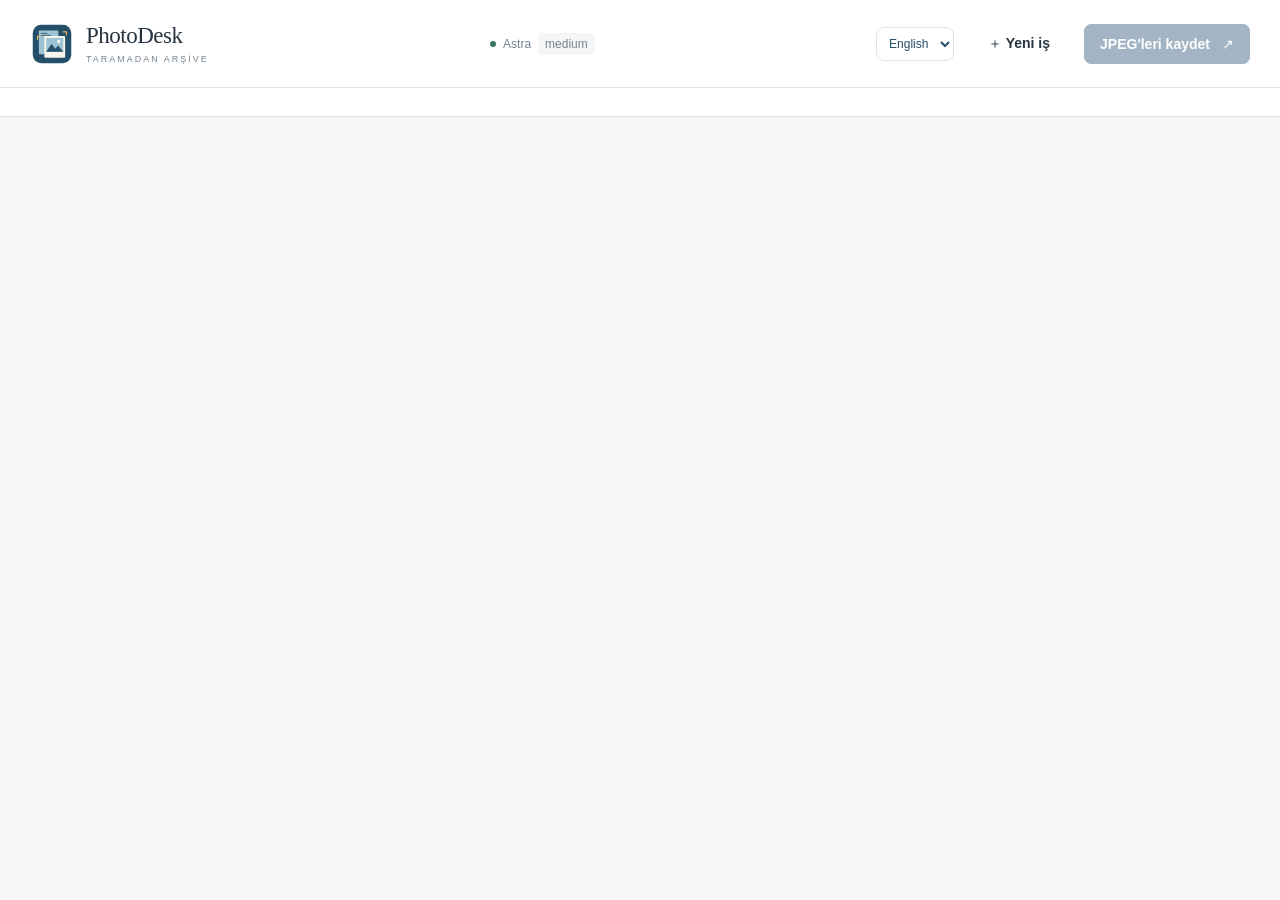
==== locales/tr/index.html @ 4e5e06ab "Release PhotoDesk 1.3 with bilingual UI and macOS icon" ====
<!doctype html><html lang="tr"><head><meta charset="utf-8"><meta name="viewport" content="width=device-width,initial-scale=1"><title>PhotoDesk</title><link rel="icon" href="/static/icon.svg" type="image/svg+xml"><link rel="stylesheet" href="/static/style.css"><script nonce="__TOKEN__">window.APP_TOKEN='__TOKEN__';window.APP_LANGUAGE='__LANG__';</script><script src="__SCRIPT__" defer></script></head><body>
<header class="topbar"><a class="brand" href="/"><img class="app-icon" src="/static/icon.svg" alt=""><span>PhotoDesk<small>TARAMADAN ARŞİVE</small></span></a><div class="top-middle" id="modelState"><span class="dot"></span>Astra <b>medium</b></div><select id="languageSelect" class="language-select" aria-label="Language / Dil"><option value="en">English</option><option value="tr">Türkçe</option></select><button id="newBatch" class="button quiet">＋ Yeni iş</button><button id="exportTop" class="button primary" disabled>JPEG'leri kaydet <span>↗</span></button></header>
<section id="processingSettings" class="settings-strip" aria-label="İşleme ayarları"></section>
<div id="jobbar" class="jobbar" hidden><span class="spinner"></span><span id="jobtext"></span><button id="cancelJob" class="button small">İptal</button></div>
<main id="app"></main><input id="fileInput" type="file" accept=".jpeg,.jpg,.png,.pdf,.tif,.tiff,.heic,.heif" multiple hidden>
<div id="toast" role="status" aria-live="polite"></div>
<dialog id="exportDialog"><form method="dialog"><button class="close" aria-label="Kapat">×</button></form><p class="eyebrow">ARŞİVE KAYDET</p><h2>Fotoğraflar yerini bulsun.</h2><p id="exportCount" class="muted"></p><label>Kayıt klasörü<input id="exportDir" type="text" spellcheck="false"></label><p class="help">Her kayıtta yeni klasör açılır. Önceki çıktılar ve orijinal taramalar korunur.</p><div id="exportResult"></div><button id="doExport" class="button primary full">Onaylı fotoğrafları kaydet</button></dialog>
<dialog id="newDialog"><form id="newForm"><button type="button" class="close" id="closeNew" aria-label="Kapat">×</button><p class="eyebrow">YENİ TARAMA İŞİ</p><h2>Bu fotoğraflara bir yer aç.</h2><label>İşin adı<input id="batchName" required placeholder="Örn. Dedemin askerlik fotoğrafları" maxlength="150"></label><button class="button primary full" type="submit">İşi oluştur</button></form></dialog>
<dialog id="apiDialog"><button class="close" id="closeApi" aria-label="Kapat">×</button><p class="eyebrow">OPENROUTER BAĞLANTISI</p><h2>API anahtarını bağla.</h2><p class="help">Anahtar yalnız bu Mac'in Anahtar Zinciri'nde saklanır. Fotoğrafları analiz ederken OpenRouter ve seçtiğin model sağlayıcısına göndeririz; kullanım OpenRouter hesabından ücretlendirilir.</p><label>API anahtarı<input id="apiKey" type="password" autocomplete="new-password" placeholder="sk-or-…" spellcheck="false"></label><p id="apiStatus" role="status" class="help"></p><div class="save-row"><button id="saveApiKey" class="button primary">Anahtarı kaydet</button><button id="testApiKey" class="button">Bağlantıyı dene</button></div><button id="deleteApiKey" class="button small danger full">Kayıtlı anahtarı sil</button><p class="help">Bağlantı testi yalnız anahtarı doğrular; fotoğraf göndermez ve model çalıştırmaz. İptal, başlamış uzak isteğin ücretini geri almayabilir.</p></dialog></body></html>
---- static/style.css ----
:root{--paper:#f4f6f8;--surface:#fff;--ink:#263441;--muted:#76838f;--line:#dce3e8;--blue:#365d7d;--blue-light:#e8f0f6;--green:#39765f;--amber:#a96b25;--red:#b54946;--shadow:0 8px 26px #19384d0a;font-family:-apple-system,BlinkMacSystemFont,'Segoe UI',sans-serif;color:var(--ink);background:var(--paper);font-size:14px}*{box-sizing:border-box}body{margin:0}button,input,select,textarea{font:inherit}button,a,input,select,textarea{outline-offset:4px}button:focus-visible,a:focus-visible,input:focus-visible,select:focus-visible,textarea:focus-visible{outline:2px solid var(--blue)}button{cursor:pointer}button:disabled{opacity:.45;cursor:wait}a{color:var(--blue)}.topbar{height:88px;background:white;border-bottom:1px solid var(--line);display:flex;align-items:center;gap:18px;padding:0 30px}.brand{display:flex;gap:12px;align-items:center;text-decoration:none;color:var(--ink);font-size:23px;font-family:Georgia,serif;letter-spacing:-.5px}.brand small{display:block;font:9px -apple-system,sans-serif;letter-spacing:2px;color:var(--muted);margin-top:5px}.mark{width:35px;height:37px;position:relative;display:block}.mark i{position:absolute;width:25px;height:30px;border:2px solid var(--blue);background:#fff;top:0;left:0;transform:rotate(-9deg)}.mark i+ i{top:6px;left:8px;transform:rotate(4deg);background:var(--blue-light)}.top-middle{margin:auto;color:var(--muted);font-size:12px;display:flex;align-items:center;gap:7px}.top-middle b{font-weight:500;background:var(--paper);padding:4px 7px;border-radius:5px}.dot{width:6px;height:6px;background:var(--green);border-radius:50%}.button{padding:11px 15px;border:1px solid var(--line);background:white;border-radius:7px;color:var(--ink);font-weight:550;display:inline-flex;align-items:center;justify-content:center;gap:12px;transition:background .15s,box-shadow .15s}.button:hover{background:#f3f6f8}.button.primary{background:var(--blue);border-color:var(--blue);color:#fff}.button.primary:hover{background:#284b68}.button.quiet{border-color:transparent}.button.small{font-size:12px;padding:7px 10px}.button.full{width:100%;margin-top:12px}.button.danger{color:var(--red)}.jobbar{display:flex;align-items:center;gap:12px;background:var(--blue-light);padding:10px 30px;min-height:46px;color:var(--blue)}.jobbar[hidden]{display:none}.jobbar.error{background:#fff0ef;color:var(--red)}.jobbar button{margin-left:auto}.spinner{width:14px;height:14px;border:2px solid #365d7d33;border-top-color:var(--blue);border-radius:50%;animation:spin 1s linear infinite}@keyframes spin{to{transform:rotate(360deg)}}.workspace{display:grid;grid-template-columns:242px minmax(360px,1fr) 320px;min-height:calc(100vh - 88px)}.sidebar{background:#f9fafb;border-right:1px solid var(--line);padding:23px 17px}.eyebrow{font-size:10px;letter-spacing:1.7px;font-weight:600;color:var(--muted);margin:0 0 10px}.batch-select{width:100%;background:transparent;border:0;border-bottom:1px solid var(--line);padding:0 0 14px;font-size:15px;font-weight:600;border-radius:0;margin-bottom:25px}.section-heading{display:flex;align-items:center;justify-content:space-between;margin-bottom:12px}.section-heading h3{font-size:13px;margin:0}.counter{font:11px ui-monospace,monospace;background:#eaf0f3;padding:3px 7px;border-radius:4px;color:var(--muted)}.drop-small{border:1px dashed #b5c5d0;border-radius:7px;padding:16px 10px;color:var(--blue);text-align:center;margin-bottom:16px;cursor:pointer;font-size:12px;background:#f1f6f9}.drop-small:hover,.dragover{background:#dfeaf2!important;border-color:var(--blue)!important}.scan-item{display:grid;grid-template-columns:48px 1fr;gap:11px;padding:10px 8px;border:1px solid transparent;border-radius:7px;cursor:pointer;margin-bottom:7px;position:relative}.scan-item.active{background:#e8eff5;border-color:#c9d9e5}.scan-item img{width:48px;height:67px;object-fit:contain;background:white;border:1px solid var(--line)}.scan-item .name{font-size:12px;line-height:1.4;overflow-wrap:anywhere;margin:2px 0 6px}.scan-item .meta{font-size:10px;color:var(--muted);margin-bottom:6px}.scan-item select{font-size:10px;padding:3px;width:100%;border:1px solid #cad5de;border-radius:3px;background:white;color:var(--ink)}.sidebar-foot{font-size:11px;line-height:1.6;color:var(--muted);margin-top:28px}.main-panel{padding:27px 28px;min-width:0}.page-heading{display:flex;justify-content:space-between;align-items:flex-start;gap:20px;margin-bottom:23px}.page-heading h1{font:26px Georgia,serif;letter-spacing:-.4px;margin:0 0 8px}.muted{color:var(--muted);line-height:1.6}.page-heading p{font-size:12px;margin:0;color:var(--muted)}.tabs{display:flex;border-bottom:1px solid var(--line);gap:24px;margin-bottom:20px}.tabs button{border:0;background:none;padding:11px 0;color:var(--muted);font-size:13px;border-bottom:2px solid transparent}.tabs button.active{color:var(--blue);border-bottom-color:var(--blue);font-weight:600}.empty{max-width:620px;margin:52px auto}.empty h1{font:38px/1.17 Georgia,serif;letter-spacing:-.8px;margin:20px 0 15px}.empty p{font-size:14px;line-height:1.8;color:var(--muted);max-width:480px}.big-drop{margin:30px 0 22px;padding:40px 24px;border:1px dashed #aabbc8;border-radius:12px;background:linear-gradient(145deg,#fff,#eff4f7);text-align:center;cursor:pointer}.big-drop .plus{font:38px Georgia,serif;color:var(--blue);display:block;margin-bottom:12px}.big-drop strong{display:block;font-weight:500;font-size:16px}.big-drop small{display:block;margin-top:9px;color:var(--muted)}.steps{display:flex;gap:24px;margin-top:28px;font-size:11px;color:var(--muted)}.steps span b{color:var(--blue);font-family:ui-monospace,monospace;margin-right:6px}.inspector{border-left:1px solid var(--line);background:white;padding:26px 21px;min-width:0}.inspector h2{font:21px Georgia,serif;margin:0 0 16px}.inspector label,dialog label{display:block;color:var(--ink);font-size:12px;margin-top:18px}.inspector label input,.inspector label select,dialog label input{width:100%;margin-top:7px;padding:10px 11px;border:1px solid var(--line);border-radius:6px;background:white;color:var(--ink)}textarea{display:block;width:100%;resize:vertical;min-height:90px;padding:11px 12px;border:1px solid var(--line);border-radius:7px;line-height:1.6;font-size:12px;color:var(--ink);background:#fcfdfe}.help{font-size:11px;color:var(--muted);line-height:1.65}.note-box{border-left:2px solid #c6d7e4;padding:0 0 0 12px;font-size:12px;color:var(--muted);line-height:1.6;margin:19px 0}.inspector hr{border:0;border-top:1px solid var(--line);margin:24px 0}.rotation{display:flex;gap:6px;align-items:center;justify-content:space-between;margin-top:8px}.rotation .button{padding:8px 10px}.rotation span{font:12px ui-monospace,monospace;color:var(--muted)}.chip{font-size:10px;display:inline-flex;align-items:center;gap:4px;border-radius:4px;padding:4px 6px;background:#eaf3ed;color:var(--green)}.chip.review{background:#fbf0df;color:var(--amber)}.result-grid{display:grid;grid-template-columns:repeat(auto-fill,minmax(260px,1fr));gap:18px}.photo-card{border:1px solid var(--line);background:white;border-radius:8px;overflow:hidden;cursor:pointer;box-shadow:var(--shadow)}.photo-card.active{border-color:var(--blue);box-shadow:0 0 0 2px #365d7d1a}.photo-card .photo{height:238px;display:flex;align-items:center;justify-content:center;background:#e4e9ed;padding:12px}.photo-card img{max-width:100%;max-height:100%;object-fit:contain;box-shadow:0 3px 12px #2233441a}.photo-card .info{padding:13px}.photo-card .title{font-size:12px;font-weight:600;line-height:1.4;margin-bottom:9px;overflow-wrap:anywhere}.photo-card .number{color:#98a5af;font:10px ui-monospace,monospace;display:block;margin-bottom:5px}.scan-toolbar{display:flex;align-items:center;gap:8px;flex-wrap:wrap;margin-bottom:12px}.scan-toolbar .help{margin-left:auto}.scan-scroll{background:#dde4e9;border:1px solid #cdd7df;border-radius:8px;padding:18px;max-height:calc(100vh - 290px);overflow:auto}.scan-stage{position:relative;margin:auto;width:100%;max-width:800px;line-height:0;box-shadow:var(--shadow)}.scan-stage img{width:100%;height:auto;display:block}.scan-stage svg{position:absolute;inset:0;width:100%;height:100%;touch-action:none}.scan-stage polygon{stroke:#547a96;stroke-width:4;fill:#365d7d12;cursor:pointer;vector-effect:non-scaling-stroke}.scan-stage polygon.active{stroke:#d97731;fill:#d9773110}.scan-stage circle{fill:white;stroke:#d97731;stroke-width:3;cursor:grab;vector-effect:non-scaling-stroke}.scan-stage text{font:24px -apple-system,sans-serif;fill:white;paint-order:stroke;stroke:#365d7d;stroke-width:5;pointer-events:none}.region-select{width:100%;margin-bottom:10px;border:1px solid var(--line);padding:9px;background:white;border-radius:5px}.quiet-text{font-size:12px;color:var(--muted);padding:20px 0}.pair-preview{width:100%;background:#e4e9ed;border-radius:5px;padding:7px;margin:10px 0}.pair-preview img{width:100%;max-height:240px;object-fit:contain;display:block}.save-row{display:flex;gap:7px;margin-top:16px}.save-row .button{flex:1}.dirty{color:var(--amber);font-size:11px;margin:9px 0}.archive-note{margin-top:24px;font-size:11px;line-height:1.7;color:var(--muted)}#toast{position:fixed;bottom:25px;left:50%;transform:translateX(-50%);background:#263441;color:white;border-radius:8px;padding:13px 20px;box-shadow:0 8px 35px #0003;max-width:80vw;z-index:99;font-size:13px;display:none}#toast.show{display:block}dialog{border:1px solid var(--line);border-radius:14px;box-shadow:0 25px 100px #10203044;padding:32px;width:min(540px,90vw);color:var(--ink)}dialog::backdrop{background:#182c4055;backdrop-filter:blur(2px)}dialog h2{font:27px Georgia,serif;margin:15px 0}.close{float:right;border:0;background:none;font-size:24px;color:var(--muted)}#exportResult{font-size:12px;overflow-wrap:anywhere;line-height:1.7;margin-top:15px}.result-success{background:#edf6f0;padding:14px;border-radius:6px}.welcome-aside{padding-top:40px}.welcome-aside .mini-card{width:155px;height:185px;background:#e1e7eb;border:7px solid white;box-shadow:0 5px 20px #283b4920;margin:22px auto;transform:rotate(-4deg);position:relative}.welcome-aside .mini-card::after{content:'ÖN / ARKA';font:10px ui-monospace,monospace;color:#718596;position:absolute;bottom:10px;left:12px}.welcome-aside .mini-card::before{content:'';position:absolute;inset:15px 15px 50px;border:1px solid #bdcbd4;background:linear-gradient(160deg,#c6d3dc,#eef2f5)}.legend{display:flex;gap:14px;font-size:10px;color:var(--muted);margin:12px 0}.legend i{display:inline-block;width:7px;height:7px;background:var(--blue);margin-right:4px}.legend i.selected{background:#d97731}.mobile-only{display:none}@media(min-width:1700px){.workspace{grid-template-columns:270px minmax(500px,1fr) 370px}.main-panel{padding:32px 40px}.inspector{padding:30px}.photo-card .photo{height:300px}}@media(max-width:1100px){.workspace{grid-template-columns:205px minmax(300px,1fr) 280px}.main-panel{padding:23px 18px}.inspector{padding:23px 16px}.topbar{padding:0 20px}.result-grid{grid-template-columns:1fr 1fr}.brand{font-size:20px}.top-middle{display:none}.topbar #newBatch{margin-left:auto}}@media(max-width:800px){.workspace{grid-template-columns:170px 1fr}.inspector{grid-column:1/-1;border-top:1px solid var(--line);border-left:0;display:block}.sidebar{padding:18px 10px}.brand small{display:none}.topbar{height:70px;gap:8px;padding:0 12px}.brand{font-size:17px}.mark{display:none}.button{font-size:12px;padding:9px}.page-heading h1{font-size:23px}.steps{display:block}.steps span{display:block;margin:12px 0}.empty{margin:20px auto}.empty h1{font-size:28px}.scan-scroll{max-height:65vh}.result-grid{grid-template-columns:1fr}.photo-card .photo{height:270px}}@media(prefers-reduced-motion:reduce){*{animation:none!important;transition:none!important}}

.settings-strip{display:flex;align-items:end;gap:18px;padding:14px 30px;background:#fff;border-bottom:1px solid var(--line);flex-wrap:wrap}.settings-strip label{display:flex;flex-direction:column;gap:6px;font-size:11px;color:var(--muted);margin:0}.settings-strip select{border:1px solid var(--line);border-radius:6px;background:#f8fafb;color:var(--ink);padding:8px 12px;font-size:13px;min-width:100px}.settings-strip select:disabled{opacity:.45}.settings-strip p{font-size:11px;color:var(--muted);max-width:320px;margin:0 0 8px;line-height:1.5}.processing-notes{margin-top:20px;font-size:12px;color:var(--muted)}.processing-notes p{white-space:pre-line;line-height:1.7}@media(max-width:800px){.settings-strip{padding:12px;gap:10px}.settings-strip p{max-width:none}}

[hidden]{display:none!important}

#modelSelect{max-width:330px}#apiDialog .help{line-height:1.6}#apiStatus{min-height:36px;overflow-wrap:anywhere}

.app-icon{width:44px;height:44px;flex-shrink:0}.language-select{font:inherit;font-size:12px;max-width:100px;padding:8px;border:1px solid var(--line,#ccd5de);border-radius:8px;background:white;color:#244f68}.language-select:focus-visible{outline:2px solid #365d7d;outline-offset:2px}@media(max-width:760px){.topbar{flex-wrap:wrap;height:auto;gap:10px}.brand{margin-right:auto}.language-select{max-width:90px}}
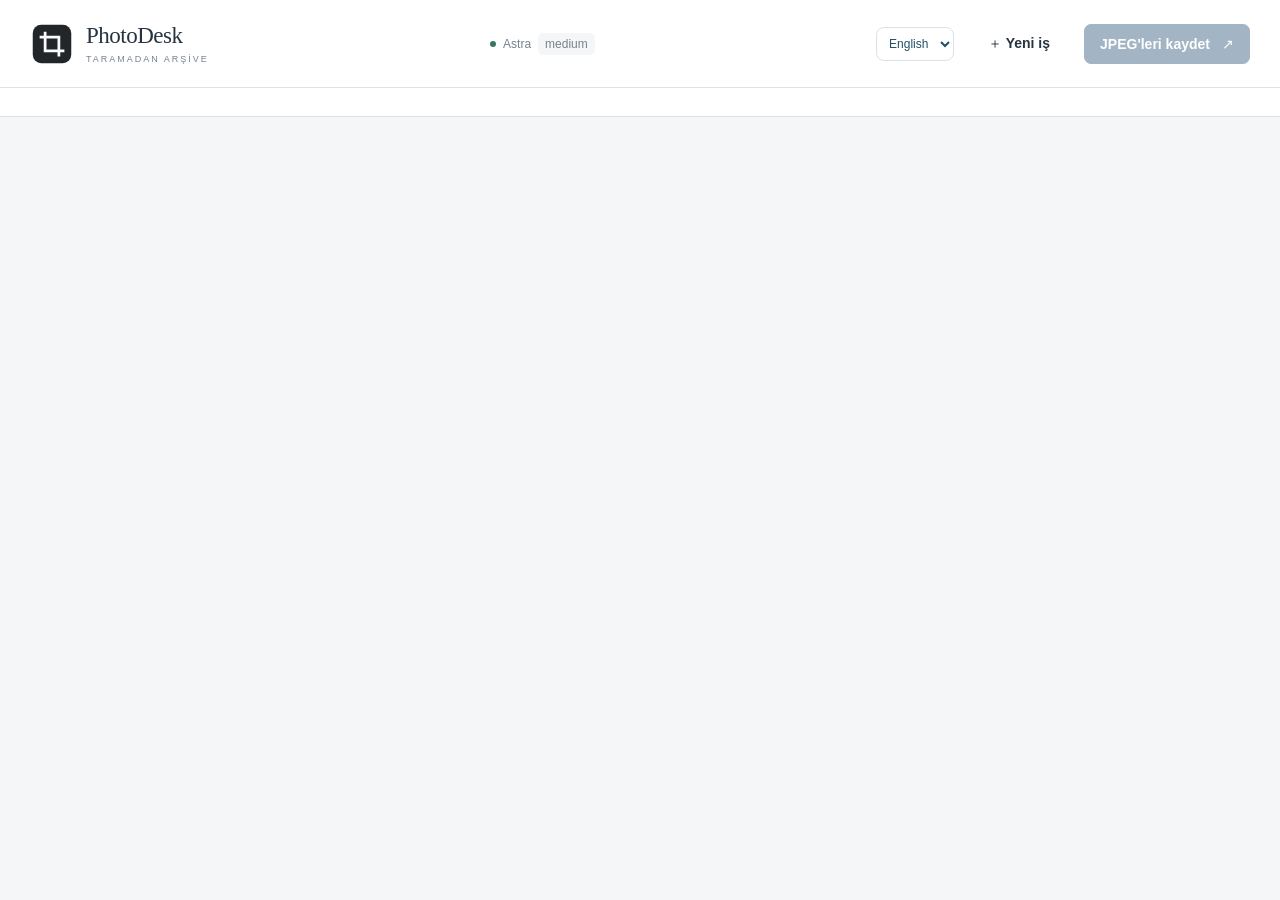
==== commit 46d35793: "Refresh Finder icons and version browser favicon assets" ====
--- a/locales/tr/index.html
+++ b/locales/tr/index.html
@@ -1,4 +1,4 @@
-<!doctype html><html lang="tr"><head><meta charset="utf-8"><meta name="viewport" content="width=device-width,initial-scale=1"><title>PhotoDesk</title><link rel="icon" href="/static/icon.svg" type="image/svg+xml"><link rel="stylesheet" href="/static/style.css"><script nonce="__TOKEN__">window.APP_TOKEN='__TOKEN__';window.APP_LANGUAGE='__LANG__';</script><script src="__SCRIPT__" defer></script></head><body>
+<!doctype html><html lang="tr"><head><meta charset="utf-8"><meta name="viewport" content="width=device-width,initial-scale=1"><title>PhotoDesk</title><link rel="icon" type="image/png" sizes="32x32" href="/static/favicon.png"><link rel="icon" href="/static/icon.svg" type="image/svg+xml"><link rel="stylesheet" href="/static/style.css"><script nonce="__TOKEN__">window.APP_TOKEN='__TOKEN__';window.APP_LANGUAGE='__LANG__';</script><script src="__SCRIPT__" defer></script></head><body>
 <header class="topbar"><a class="brand" href="/"><img class="app-icon" src="/static/icon.svg" alt=""><span>PhotoDesk<small>TARAMADAN ARŞİVE</small></span></a><div class="top-middle" id="modelState"><span class="dot"></span>Astra <b>medium</b></div><select id="languageSelect" class="language-select" aria-label="Language / Dil"><option value="en">English</option><option value="tr">Türkçe</option></select><button id="newBatch" class="button quiet">＋ Yeni iş</button><button id="exportTop" class="button primary" disabled>JPEG'leri kaydet <span>↗</span></button></header>
 <section id="processingSettings" class="settings-strip" aria-label="İşleme ayarları"></section>
 <div id="jobbar" class="jobbar" hidden><span class="spinner"></span><span id="jobtext"></span><button id="cancelJob" class="button small">İptal</button></div>
